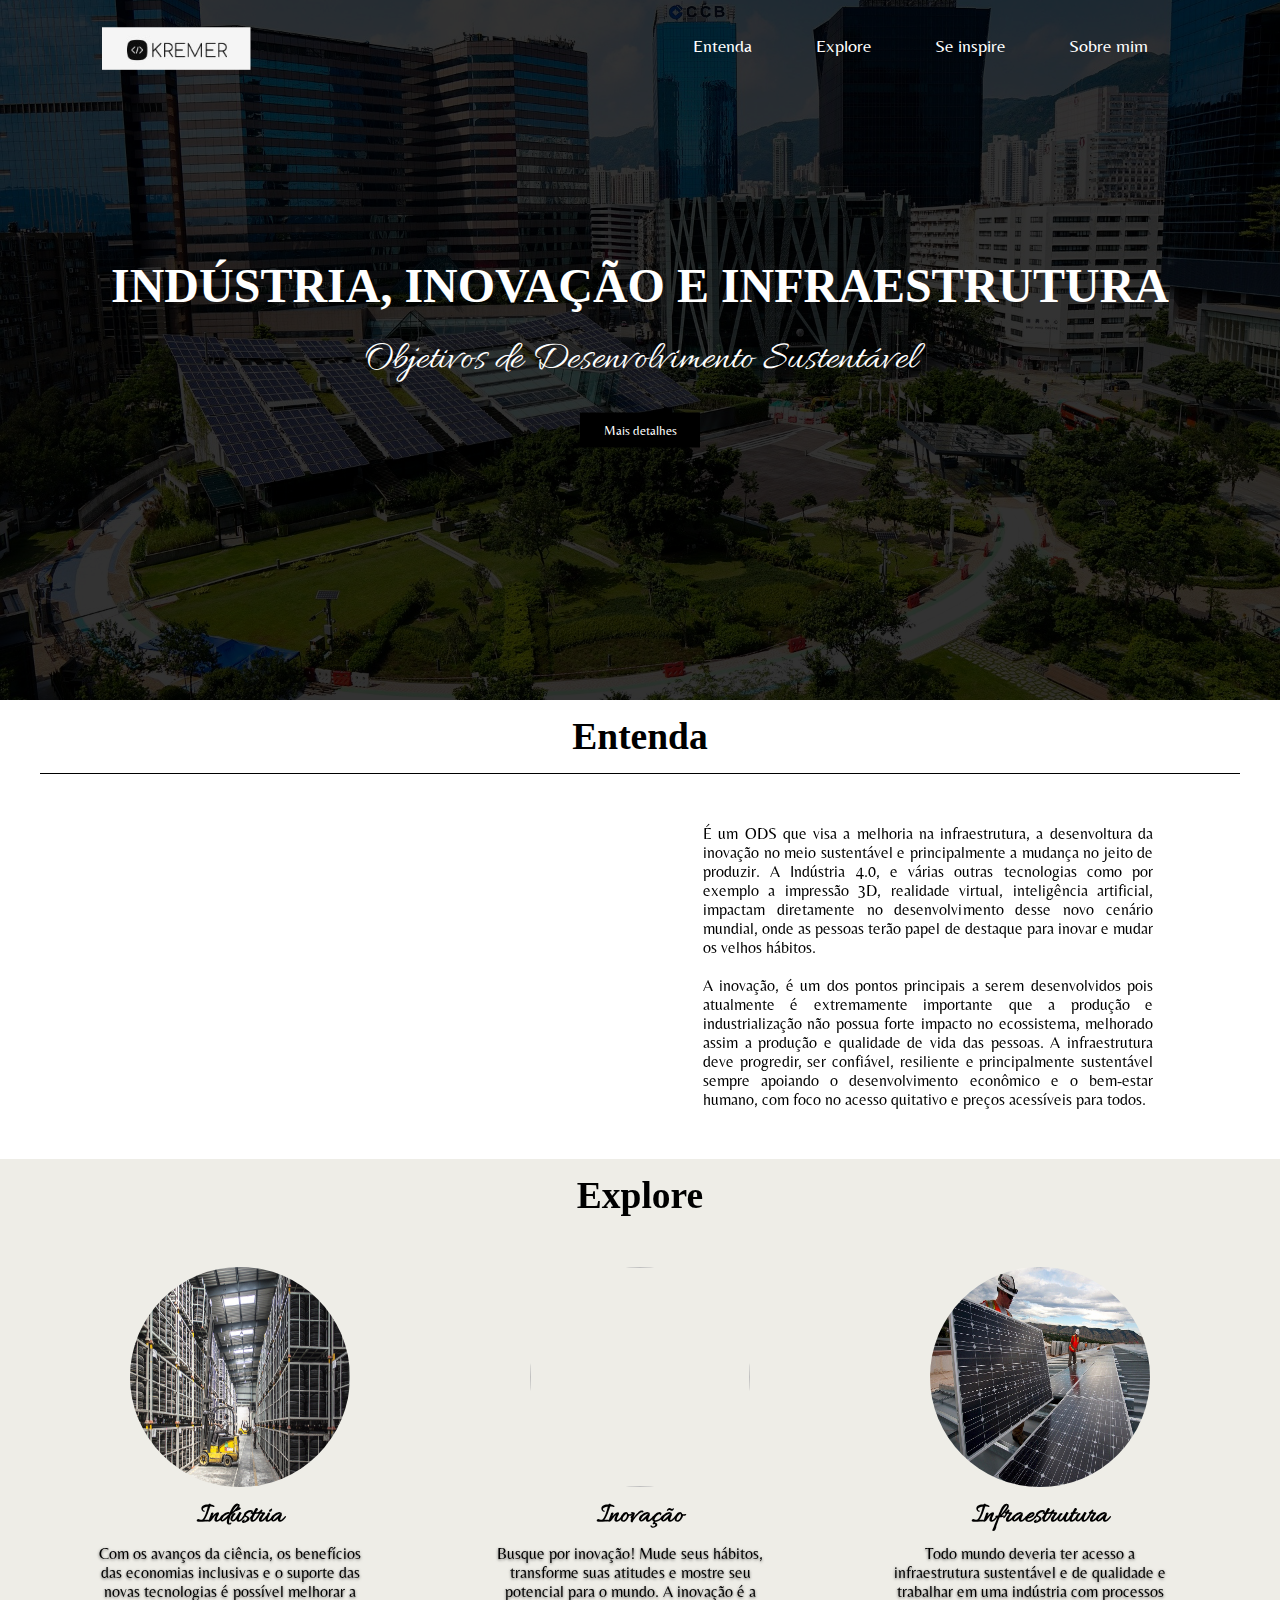
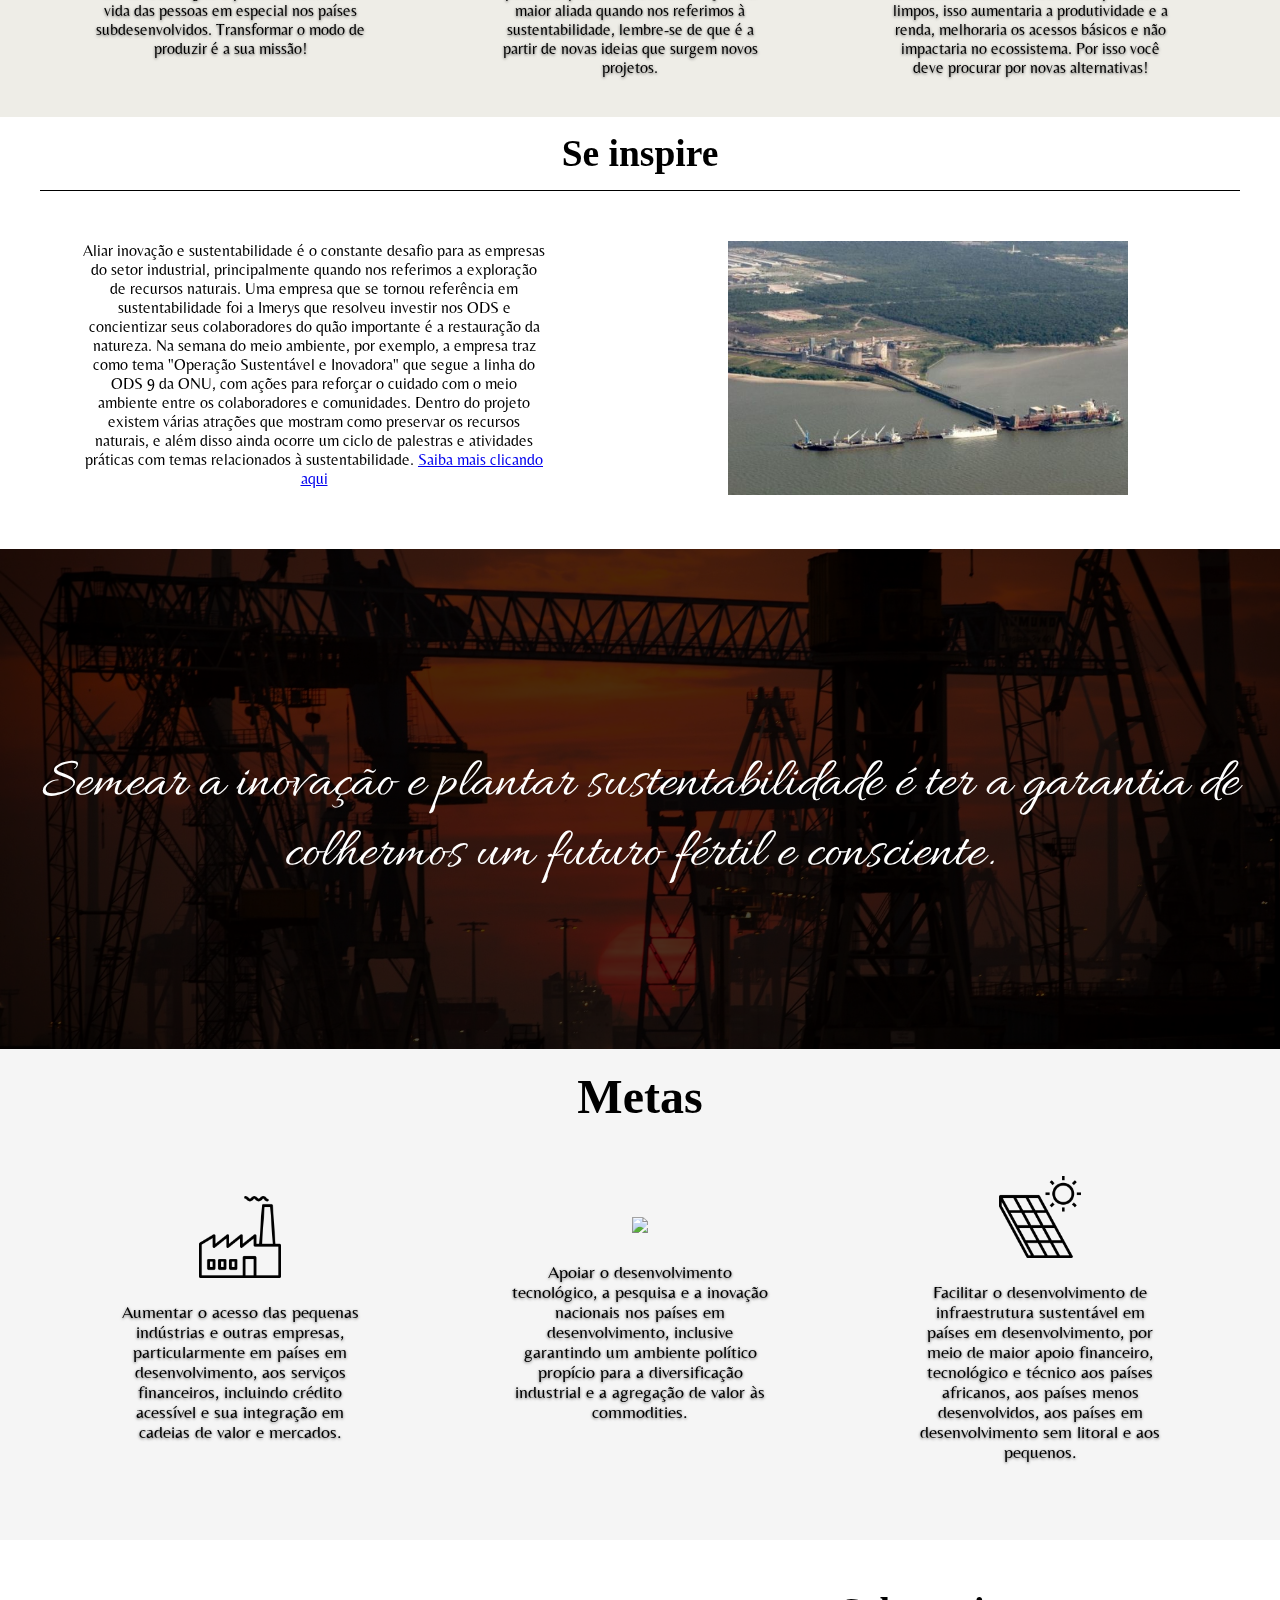
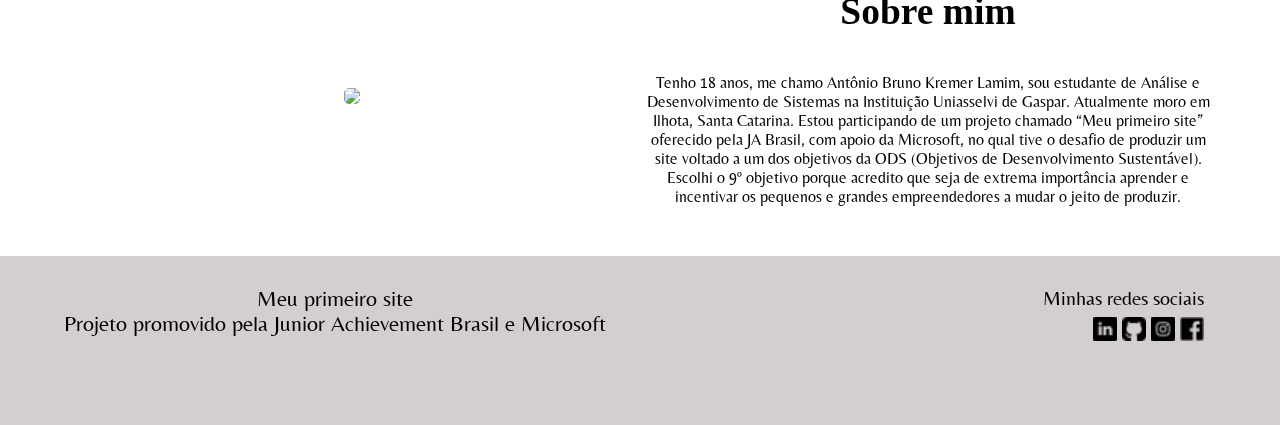
==== index.html @ 78feb23b "Site" ====
<!DOCTYPE html>
<html>
<head>

	<title></title>
	<meta charset="utf-8">
	<!-- <link rel="stylesheet" href="css/materialize.min.css"> -->
	<link href="https://fonts.googleapis.com/css2?family=Allura&display=swap" rel="stylesheet">
	<link href="https://fonts.googleapis.com/css2?family=Belleza&display=swap" rel="stylesheet">
	<link rel="shortcut icon" href="favicon.ico" />
	<meta name="viewport" content="width=device-width, initial-scale=1.0">
	
	<link rel="apple-touch-icon" sizes="57x57" href="/apple-icon-57x57.png">
	<link rel="apple-touch-icon" sizes="60x60" href="/apple-icon-60x60.png">
	<link rel="apple-touch-icon" sizes="72x72" href="/apple-icon-72x72.png">
	<link rel="apple-touch-icon" sizes="76x76" href="/apple-icon-76x76.png">
	<link rel="apple-touch-icon" sizes="114x114" href="/apple-icon-114x114.png">
	<link rel="apple-touch-icon" sizes="120x120" href="/apple-icon-120x120.png">
	<link rel="apple-touch-icon" sizes="144x144" href="/apple-icon-144x144.png"> 
	<link rel="apple-touch-icon" sizes="152x152" href="/apple-icon-152x152.png"> 
	<link rel="apple-touch-icon" sizes="180x180" href="/apple-icon-180x180.png">
	<link rel="icon" type="image/png" sizes="192x192"  href="/android-icon-192x192.png">
	<link rel="icon" type="image/png" sizes="32x32" href="/favicon-32x32.png">  
	<link rel="icon" type="image/png" sizes="96x96" href="/favicon-96x96.png"> 
	<link rel="icon" type="image/png" sizes="16x16" href="/favicon-16x16.png">
	<link rel="manifest" href="/manifest.json">
	<meta name="msapplication-TileColor" content="#ffffff">
	<meta name="msapplication-TileImage" content="/ms-icon-144x144.png">
	<meta name="theme-color" content="#ffffff">
	
	
	<link rel="stylesheet" href="style.css">
</head>

<body>

	<section class="banner">
		<div class="layer"></div>
			<header>

			<div class="menu">
			<div class="logo">
				<img src="logo5.png" />
			</div><!--logo-->

		<nav class="desktop">
			
			<ul>
				<li><a href="#entenda">Entenda</a></li>
				<li><a href="#explore">Explore</a></li>
				<li><a href="#inspire">Se inspire</a></li>
				<li><a href="#sobre">Sobre mim</a></li>
			</ul>
		</nav><!--desktop-->

		<nav class="mobile">
			<div class="icone">
				<img src="menu.png" alt="">
			</div><!--icone-->

			<ul>
				<li><a href="#entenda">Entenda</a></li>
				<li><a href="#explore">Explore</a></li>
				<li><a href="#inspire">Se inspire</a></li>
				<li><a href="#sobre">Sobre mim</a></li>
			</ul>
		</nav><!--mobile-->
			<div class="clear"></div>
		</div><!--menu-->
	</header>

			<h1>indústria, inovação e infraestrutura</h1>
			<p>Objetivos de Desenvolvimento Sustentável</p>
			<div class="btn1">
		<a href="https://nacoesunidas.org/pos2015/ods9/" target="_blank">	<input type="submit" name="acao" value="Mais detalhes"> </a>
		</div><!--btn1-->
	
	</section><!--banner-->
	<div class="clear"></div>

	 <section class="info">
		<div class="container">
			<div class="title">
				<h1>Entenda</h1>
			</div><!--title-->
			<div class="flex">

				<div class="video">
					<iframe src="https://www.youtube.com/embed/m7AgThm4V9k" frameborder="0" allow="accelerometer; autoplay; encrypted-media; gyroscope; picture-in-picture" allowfullscreen></iframe>	
				</div>

				<div class="entenda" id="entenda">
					
					<p>É um ODS que visa a melhoria na infraestrutura, a desenvoltura da inovação no meio sustentável e principalmente a mudança no jeito de produzir.
					A Indústria 4.0, e várias outras tecnologias como por exemplo a impressão 3D, realidade virtual, inteligência artificial, impactam diretamente 
					no desenvolvimento desse novo cenário mundial, onde as pessoas terão papel de destaque para inovar e mudar os velhos hábitos.</p>
					<br>
					<p>A inovação, é um dos pontos principais a serem desenvolvidos pois atualmente é extremamente importante que a produção e industrialização 
					não possua forte impacto no ecossistema, melhorado assim a produção e qualidade de vida das pessoas. A infraestrutura deve progredir,
					 ser confiável, resiliente e principalmente sustentável sempre apoiando o desenvolvimento econômico e o bem-estar humano, com foco no acesso
					 quitativo e preços acessíveis para todos.</p>
				</div><!--entenda-->
			</div><!--flex-->
		</div><!--container-->
	</section><!--info-->
	<div class="clear"></div>
	
	 <section class="explore" id="explore">
		<div class="container">
			<div class="title-box">
				<h1>Explore</h1>
			</div><!--title-box-->
			<div class="flexbox">
				 <div class="box">
					<img src="industria.jpg">
					<h2 class="center">Indústria</h2>
					<p>Com os avanços da ciência, os benefícios das economias inclusivas e o
					suporte das novas tecnologias é possível melhorar a vida das pessoas em
					especial nos países subdesenvolvidos. Transformar o modo de produzir é a
					sua missão!</p>
				</div><!--box-->
	
				 <div class="box">
					<img  src="luz.jpg">
					<h2>Inovação</h2>
					<p>Busque por inovação! Mude seus hábitos, transforme suas atitudes e mostre
					seu potencial para o mundo. A inovação é a maior aliada quando nos
					referimos à sustentabilidade, lembre-se de que é a partir de novas ideias que
					surgem novos projetos.</p>
				</div> <!--box-->
	
				 <div class="box">
					<img src="infra.jpg">
					<h2>Infraestrutura</h2>
					<p>Todo mundo deveria ter acesso a infraestrutura sustentável e de qualidade e
					trabalhar em uma indústria com processos limpos, isso aumentaria a
					produtividade e a renda, melhoraria os acessos básicos e não impactaria no
					ecossistema. Por isso você deve procurar por novas alternativas!</p>
				</div> <!--box-->
	  
			</div><!--flebox-->
		</div><!--container-->
	</section><!--explore-->

	<section>
		<div class="container">
				
				<div class="inspire" id="inspire">
					<h1>Se inspire</h1>
					<div class="flex-inspire">
						<div>
							
					<p>Aliar inovação e sustentabilidade é o constante desafio para as empresas do setor industrial, principalmente quando nos referimos a exploração de recursos naturais. Uma empresa que se tornou referência em sustentabilidade foi a Imerys que resolveu investir nos ODS e concientizar seus colaboradores do quão importante é a restauração da natureza. Na semana do meio ambiente, por exemplo, a empresa traz como tema "Operação Sustentável e Inovadora" que segue a linha do ODS 9 da ONU, com ações para reforçar o cuidado com o meio ambiente entre os colaboradores e comunidades. Dentro do projeto existem várias atrações que mostram como preservar os recursos naturais, e além disso ainda ocorre um ciclo de palestras e atividades práticas com temas relacionados à sustentabilidade. <a href="https://redesfiepa.org.br/novo/empresas-realizam-semana-do-meio-ambiente-com-foco-nos-ods-da-onu/" target="_blank">Saiba mais clicando aqui</a>
				</p>
			</div>
				<div class="img-inspire">
					<img src="imerys2.png" alt="">
				</div>
				</div><!--flex-inspire-->
			</div>
		</div><!--container-->
	</section>


	<section class="banner-frase">
		<div class="layer-frase"></div>

			<p>Semear a inovação e plantar sustentabilidade é ter a garantia de colhermos um futuro fértil e consciente.</p>
			
	</section><!--banner-->

	<section class="metas " id="metas">
        <div class="center">
            <h2 style="font-size: 48px;">Metas</h2>
          </div>
        <div class="container">
          
          <div class="flex-metas">
         
            <div class="metas-single">
              <img src="factory.png">
              <p>Aumentar o acesso das pequenas indústrias e outras empresas,
              particularmente em países em desenvolvimento, aos serviços financeiros,
              incluindo crédito acessível e sua integração em cadeias de valor e mercados.</p>
            </div><!--metas-single-->
          

          
            <div class="metas-single">
				<div>
			  <img src="ideia.png">
			</div>
              <p>Apoiar o desenvolvimento tecnológico, a pesquisa e a inovação nacionais nos
              países em desenvolvimento, inclusive garantindo um ambiente político propício
              para a diversificação industrial e a agregação de valor às commodities.</p>
            </div><!--metas-single-->
          
            <div class="metas-single">
              <img src="power.png">
              <p>Facilitar o desenvolvimento de infraestrutura sustentável em países em
              desenvolvimento, por meio de maior apoio financeiro, tecnológico e técnico aos
              países africanos, aos países menos desenvolvidos, aos países em
              desenvolvimento sem litoral e aos pequenos.</p>
            </div><!--metas-single-->
          

        </div><!--flex-metas-->
        </div><!--container-->
      </section><!--metas-->

	 <section class="sobre" id="sobre">
		<div class="container">
<div class="flex-sobre">
			 <div class="foto">
				<img src="eu.jpeg">
			</div><!-- foto	 --> 
			 <div class="center-sobre">
				<h2>Sobre mim</h2>
			  
			<span>Tenho 18 anos, me chamo Antônio Bruno Kremer Lamim, sou estudante de
			Análise e Desenvolvimento de Sistemas na Instituição Uniasselvi de Gaspar.
			Atualmente moro em Ilhota, Santa Catarina. Estou participando de um projeto
			chamado “Meu primeiro site” oferecido pela JA Brasil, com apoio da Microsoft,
			no qual tive o desafio de produzir um site voltado a um dos objetivos da ODS
			(Objetivos de Desenvolvimento Sustentável). Escolhi o 9º objetivo porque
			acredito que seja de extrema importância aprender e incentivar os pequenos e
			grandes empreendedores a mudar o jeito de produzir.</span> 
		 </div>
		  
		</div><!--flex-sobre-->
		</div><!--container-->
	 </section>
	

	 <footer class="footer">
		 <div class="container">
			<div class="flex-footer">
		 	<p>Meu primeiro site <br>
			Projeto promovido pela Junior Achievement Brasil e Microsoft</p>
		</div>

		<div class="redes-sociais">
			<p>Minhas redes sociais</p>
			<a href="https://www.linkedin.com/in/antônio-bruno-kremer-lamim-9043831a2" target="_blank"><img src="linkedin.png" alt="linkedin" ></a>
			<a href="https://github.com/BrunoKremer"><img src="github.png" alt="github" target="_blank" ></a>
			<a href="https://www.instagram.com/_brunokremer/"><img src="insta.png" alt="Instagram" target="_blank" ></a>
			<a href="https://www.facebook.com/bruno.kremer.127/"><img src="facebook.png" alt="Facebook" target="_blank"></a>
		</div>
	</div><!--flex-->
	 </footer>


	 <script src="jquery.js"></script>
	 <script src="functions.js"></script>
</body>

</html>
---- style.css ----
*{
	margin: 0;
	padding: 0;
	box-sizing: border-box;
	font-family: 'Belleza';
}

:roor{
	font-size: 100%;
}

html,body{
	height: 100%;
}

.clear{clear: both;}

.container{
	max-width: 1200px;
	margin: 0 auto;
	text-align: center;
}

header .menu{
	margin: 0 auto;
	width: 100%;
	position: relative;
	z-index: 2;
	padding: 10px 8%;
}

.logo img{
	width: 100%;
	max-width: 150px;
	position: relative;
	z-index: 2;
	top:-50px;
	float: left;
}

nav.desktop{
	position: relative;
	z-index: 2;
	float: right;
}

nav.desktop ul{
	list-style-type: none;
}

nav.desktop li{
	height: 100%;
	display: inline-block;
	margin: 10px 30px;
	font-size: 18px;
	font-weight: lighter;
}

nav.desktop a{
	color: white;
	text-decoration: none;
}



.banner{
	position: relative;
	background-image: url('banner.jpg');
	background-size: cover;
	background-repeat: no-repeat;
	background-position: center;
	width: 100%;
	padding: 15px 0;
	min-height: 700px;
}

.layer{
	position: absolute;
	left: 0;
	top: 0;
	width: 100%;
	height: 100%;
	background-color: rgba(0,0,0,0.8);
	z-index: 1;
}

.banner{
	z-index: 2;
	position: relative;
	padding-bottom: 10px;
}

.banner h1{
	width: 100%;
	z-index: 2;
	position: absolute;
	top: 40%;
	left: 50%;
	color: white;
	text-transform: uppercase;
	font-size:3rem;
	text-align: center;
	transform: translate(-50%, -40%);
	font-family: 'Times New Roman', Times, serif;
}

.banner p{
	width: 100%;
	font-family: 'Allura', cursive;
	z-index: 2;
	position: absolute;
	top: 50%;
	left: 50%;
	color: white;
	font-size:2.5rem;
	text-align: center;
	transform: translate(-50%, -50%);
	font-weight: lighter;
	margin-top: 10px;
}

 .btn1 input[type=submit]{
	width: 120px;
	height: 35px;
	border: 0;
	background-color: black;
	cursor: pointer;
	color: white;
	z-index: 2;
	position: absolute;
	top: 50%;
	left: 50%;
	text-align: center;
	transform: translate(-50%, 150%);
	margin-top: 10px;

}

.desktop a:hover{
	color: 	#ccc;
	text-decoration: none;
}

nav.mobile{
	display: none;
	float: right;
}



nav.mobile img{
	position: relative;
	top: 5px;
	width: 32px;
	color: rgb(197, 102, 102);
	cursor: pointer;
}

nav.mobile ul{
	z-index: 999;
	display: none;
	position: absolute;
	left: 0;
	top: 60px;
	width: 100%;
	list-style-type: none;

	margin-bottom: 50px;
}

nav.mobile li{
	text-align: center;
	font-weight: lighter;
	border: 1px solid #444;
	padding: 8px 0;
}


nav.mobile a{
	display: block;
	text-decoration: none;
	color: white;
}

.btn1 input[type=submit]:hover{
	background-color: rgb(13,38,29);
}

 section .info{
	width: 100%;
	background-color:rgb(245,245,245);
	color: black;
	text-align: center;
	margin: 0 auto;
	max-width: 900px;
}

.flex{
	display: flex;
	flex-wrap: wrap;
	text-align: center;
	padding: 50px 2%;	
	margin: 0 auto;
}

.flex > div{
	flex: 1 1 200px;
}


.entenda p{
	max-width: 450px;
	text-align: justify;
	justify-content: right;
	font-size: 16px;
	margin: 0 auto;
}

.video iframe{
	text-align: center;
	width: 70%;
	min-width:300px; 
	height:272px;
	margin: 0 auto;
	
}

.info .title h1{
	text-align: center;
	font-size: 37.5px;
	padding: 15px 0;
	border-bottom: 1px solid black;
	font-family: 'Times New Roman', Times, serif;
} 

.explore{
	width: 100%;
	background-color:#EEEDE7;
	color: black;
	padding: 15px 2%;

}

.title-box h1{
	text-align: center;
	font-size: 37.5px;
	padding: 0 2%;
	font-family: 'Times New Roman', Times, serif;

}

.flexbox{
	display: flex;
}

.box{
	width: 50%;
	transition: all 0.3s;
	margin-top: 50px;
	display: block;
	margin-bottom: 25px;
}

.box img{
	background-size: 100% 100%;
	width: 220px;
	height: 220px;
	border-radius: 50%;
	
}

.box p{
	max-width: 300px;
	text-align: center;
	margin-left: 40px;
	margin-top: 10px;
	text-shadow: 0 1px 3px rgba(0,0,0,0.6);
	font-size: 16px;
	padding: 0 3%;
}

.box h2{
	font-family: allura;
	font-size: 28px;
	margin-top: 8px;
}

.box:hover {
	-moz-transform: scale(1.1);
	-webkit-transform: scale(1.1);
	transform: scale(1.1);
}

.inspire{
	width: 100%;
	color: black;
	text-align: center;
	margin: 0 auto;
	
}

.flex-inspire{
	display: flex;
	flex-wrap: wrap;
	text-align: center;
	padding: 50px 2%;	
	margin: 0 auto;
}

.flex-inspire > div{
	flex: 1 1 200px;
}

.inspire p{
	width: 100%;
	max-width: 500px;
	text-align: center;
	font-size: 16px;
	padding: 0 3%;
}

.inspire h1{
	text-align: center;
	font-size: 37.5px;
	padding: 15px 0;
	border-bottom: 1px solid black;
	font-family: 'Times New Roman', Times, serif;

}

.img-inspire img{
	width: 100%;
	max-width: 400px;
}

.banner-frase{
	position: relative;
	background-image: url('frase2.jpg');
	background-size: cover;
	background-repeat: no-repeat;
	background-position: center;
	width: 100%;
	padding: 15px 0;
	min-height: 500px;
	z-index: 2;
	position: relative;
	padding-bottom: 10px;
}

.layer-frase{
	position: absolute;
	left: 0;
	top: 0;
	width: 100%;
	height: 100%;
	background-color: rgba(0,0,0,0.7);
	z-index: 1;
}


.banner-frase p{
	width: 100%;
	font-family: 'Allura', cursive;
	z-index: 2;
	position: absolute;
	top: 50%;
	left: 50%;
	color: white;
	font-size:3.5rem;
	text-align: center;
	transform: translate(-50%, -50%);
	font-weight: lighter;
	margin-top: 20px;
}

#metas{
	padding: 20px 0;
	background-color: rgb(245,245,245);
}

#metas .flex-metas {
    display: flex;
    flex-wrap: wrap;
    align-items: center;
    justify-content: center;
	line-height: 20px;
}
#metas h2{
	text-align: center;
	font-family: 'Times New Roman', Times, serif;

}

.metas-single{
display: flex;
flex-direction: column;
justify-content: center;
align-items: center;
max-width: 300px;    

margin: 0 auto;
padding: 4% 1%;
}

#metas p {
	padding: 10px;
	font-size: 18px;
	text-shadow: 0 1px 3px rgba(0,0,0,0.6);
}

#metas img {
    width: 90px;
    margin-bottom: 10px;
    padding: 4px;
}
#metas img:hover {
    background-color: rgb(212, 207, 207);
    border-radius: 25%;
    transition: 500ms;
}

section .sobre{
	width: 100%;
	padding: 20px 2%;
}

.flex-sobre{
	display: flex;
	flex-wrap: wrap;
	text-align: center;
	padding: 50px 2%;	
	margin: 0 auto;
	align-items: center;
    justify-content: space-between;
}

.flex-sobre > div{
	flex: 1 1 200px;
}

.sobre .foto img{
	width: 100%;
	max-width:300px;
	max-height: 300px;
	background-size: contain;
	border-radius: 5px;
}

.center-sobre span{
	font-size: 16px;
}

.center-sobre h2{
	margin-bottom: 15px;
	font-size: 37.5px;
	margin-bottom: 40px;
	font-family: 'Times New Roman', Times, serif;

}

.footer{
	width: 100%;
	background-color:rgb(212, 207, 207);
	color: black;
}

.flex-footer{
	display: flex;
	flex-wrap: wrap;
	text-align: center;
	padding: 30px 2%;	
	margin: 0 auto;
	align-items: center;
    justify-content: space-between;
}

.flex-footer > div{
	flex: 1 1 400px;

}

.flex-footer p{
	font-size: 22px;
}

.redes-sociais p{
	font-size: 20px;
}

.redes-sociais{
	text-align: right;
	position: relative;
	top: -80px;
	color: black;
	font-size: 20px;
	font-weight: lighter;
	padding: 0 3%;
}

.redes-sociais img{
	margin-top: 8px;
	width: 24px;
}

@media screen and (max-width: 1100px){
	:root{
		font-size: 80%;
	}
	header{
			font-size: 2rem;
}
.banner p{
	font-size: 2.5rem;
}

.banner-frase p{
	font-size: 5rem;
}
}

@media screen and (max-width:900px){
	
	.flex{
		display: block;
	}
	.entenda p{
		width: 100%;
		text-align: center;
		margin: 0 auto;
		margin-top: 20px;	
	}
	
	.video iframe{
		text-align: center;
		width: 80%;
		max-width: 300px; 
		height:200px;
		margin: 0 auto;
		display: block;
		padding: 0 3%;
		font-size: 14px;
	}

	.flex-footer{
		display: block;
		
		text-align: center;
		padding: 30px 2%;	
		margin: 0 auto;
		align-items: center;
		justify-content: space-between;
	}
	
	
	.flex-footer p{
		font-size: 22px;
	}
	
	.redes-sociais p{
		font-size: 20px;
	}
	
	.redes-sociais{
		width: 100%;
		text-align: center;
		position: relative;
		top: -10px;
		color: black;
		font-size: 20px;
		font-weight: lighter;
		padding: 0 3%;
	}
} 

@media screen and (max-width: 850px){
	nav.mobile{
		display: block;
		margin-bottom: 80px;
	}

	nav.desktop{display: none;}

	.flexbox{
		display: block;
	}

	.box{
		width: 100%;
		text-align: center;
	}

	.banner h1, p{
		margin-top: 30px;
		font-size: 2rem;
	}

	

	.box p{
		max-width: 300px;
		text-align: center;
		margin: 0 auto;
		margin-top: 10px;
		text-shadow: 0 1px 3px rgba(0,0,0,0.6);
	}

	.flex-inspire{
		display: block;
	}

	.flex-inspire p{
		text-align: center;
		margin: 0 auto;
		margin-bottom: 20px;
	}

}

@media screen and (max-width: 600px){
	:root{
		font-size: 70%;
	}

	.banner p{
		margin-top: 20px;
	}
}
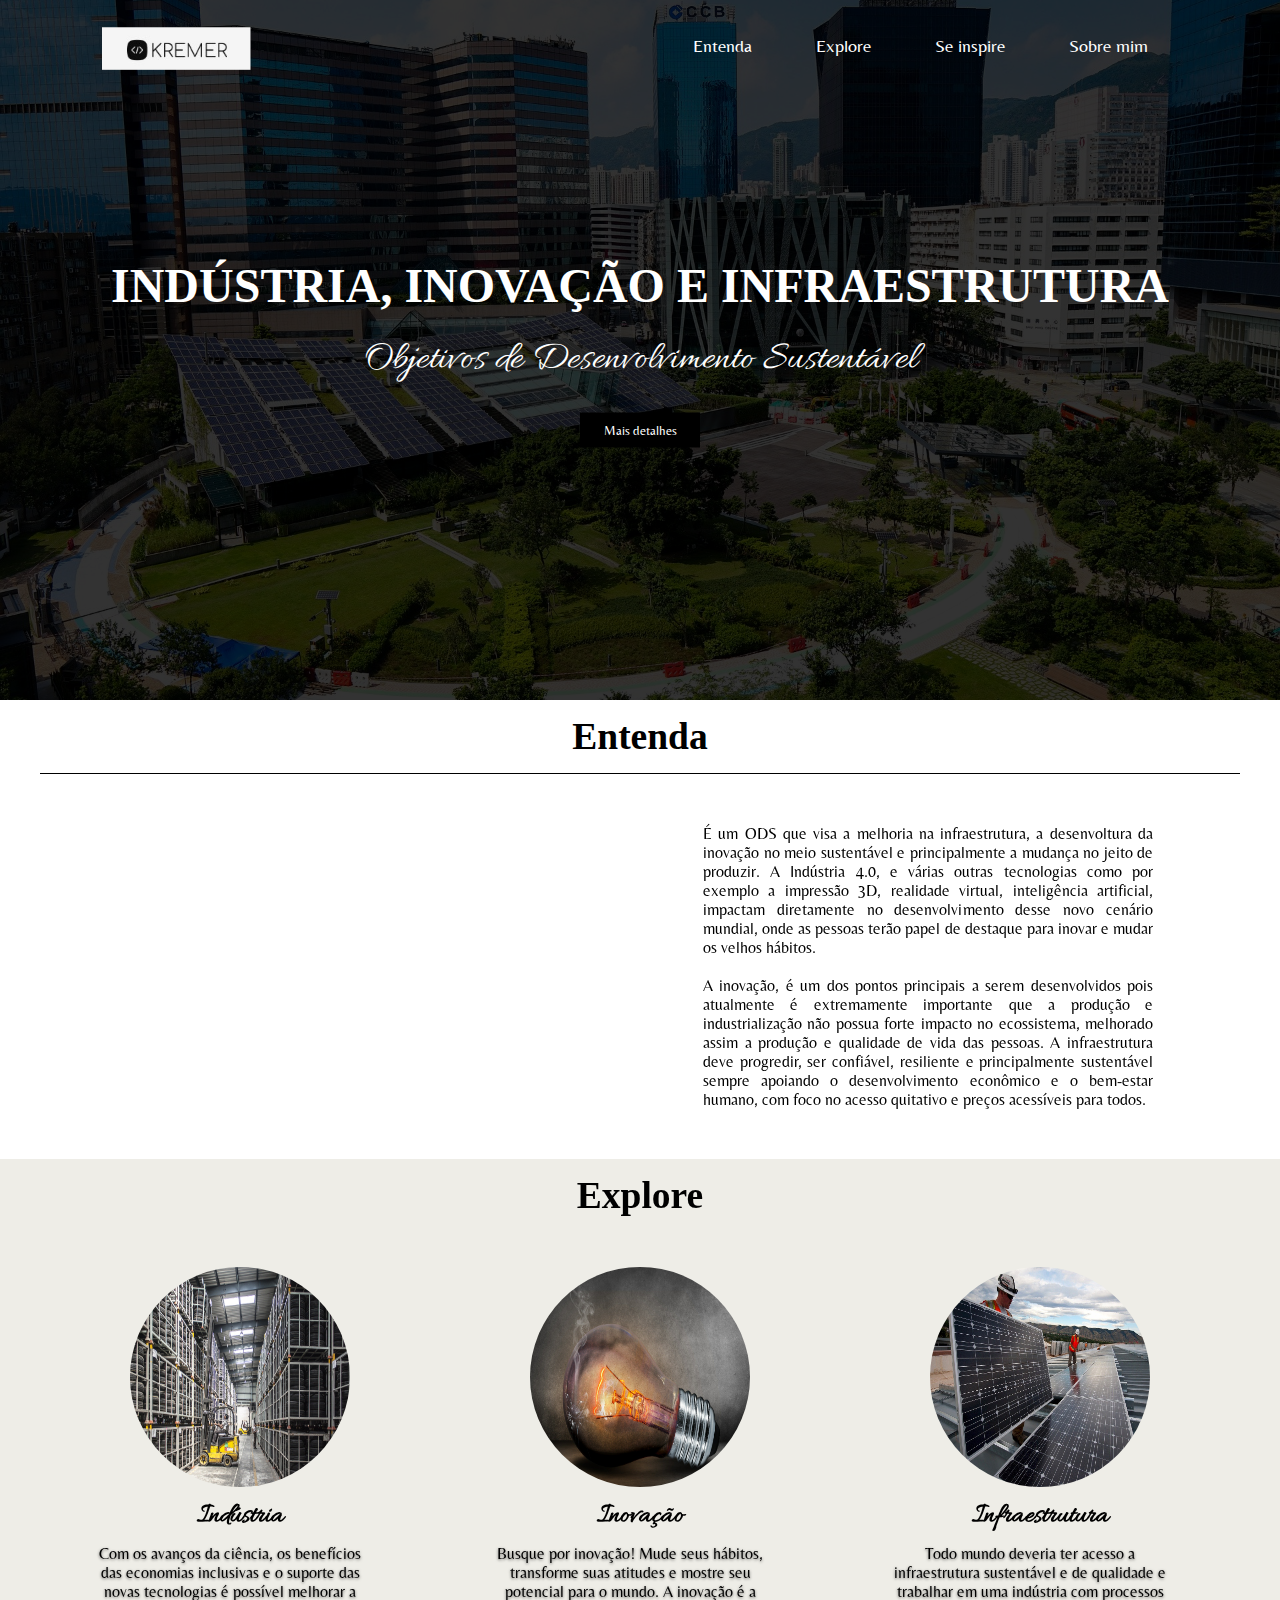
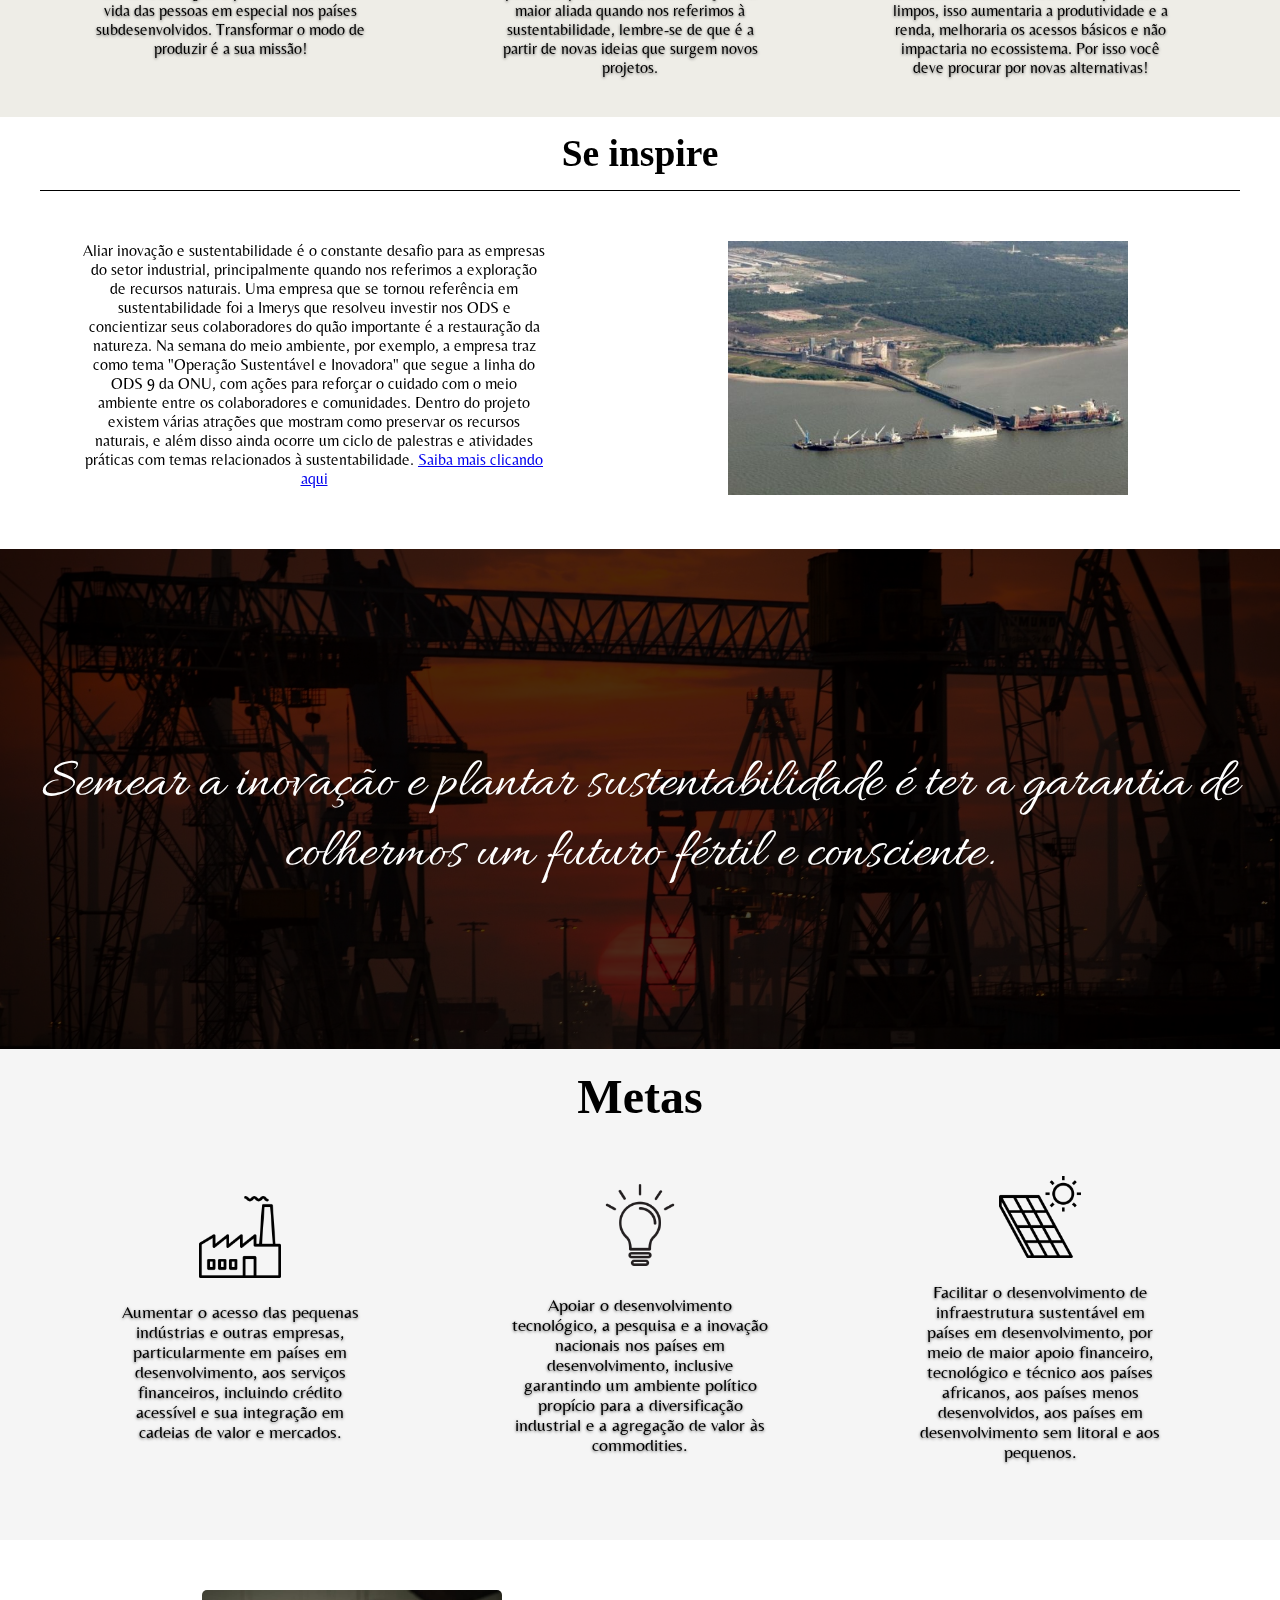
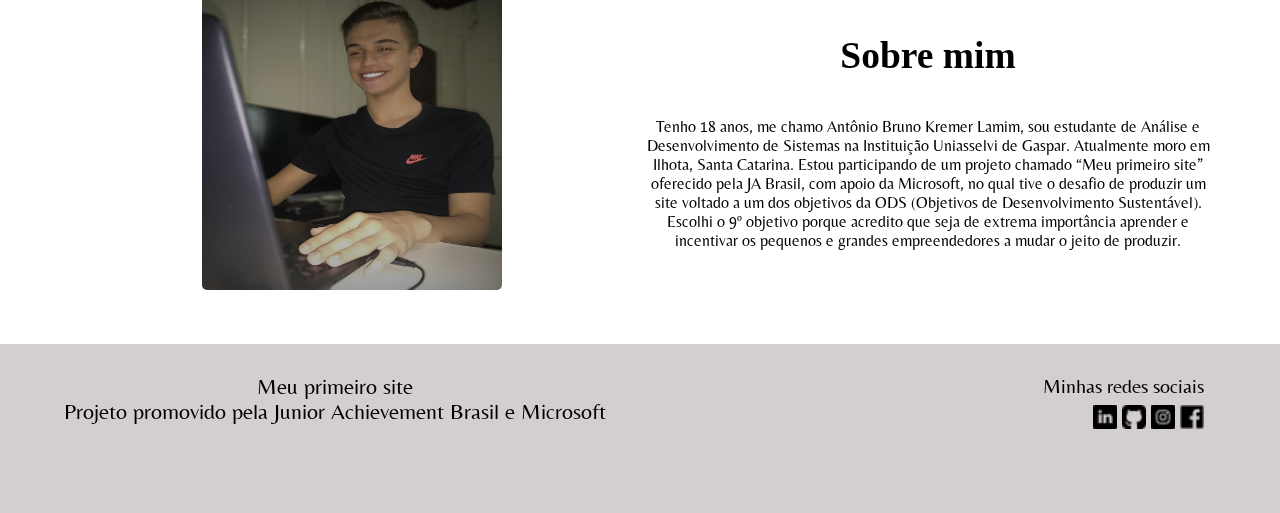
==== commit 37404b50: "Add files via upload" ====
--- a/index.html
+++ b/index.html
@@ -1,257 +1,257 @@
-<!DOCTYPE html>
-<html>
-<head>
-
-	<title></title>
-	<meta charset="utf-8">
-	<!-- <link rel="stylesheet" href="css/materialize.min.css"> -->
-	<link href="https://fonts.googleapis.com/css2?family=Allura&display=swap" rel="stylesheet">
-	<link href="https://fonts.googleapis.com/css2?family=Belleza&display=swap" rel="stylesheet">
-	<link rel="shortcut icon" href="favicon.ico" />
-	<meta name="viewport" content="width=device-width, initial-scale=1.0">
-	
-	<link rel="apple-touch-icon" sizes="57x57" href="/apple-icon-57x57.png">
-	<link rel="apple-touch-icon" sizes="60x60" href="/apple-icon-60x60.png">
-	<link rel="apple-touch-icon" sizes="72x72" href="/apple-icon-72x72.png">
-	<link rel="apple-touch-icon" sizes="76x76" href="/apple-icon-76x76.png">
-	<link rel="apple-touch-icon" sizes="114x114" href="/apple-icon-114x114.png">
-	<link rel="apple-touch-icon" sizes="120x120" href="/apple-icon-120x120.png">
-	<link rel="apple-touch-icon" sizes="144x144" href="/apple-icon-144x144.png"> 
-	<link rel="apple-touch-icon" sizes="152x152" href="/apple-icon-152x152.png"> 
-	<link rel="apple-touch-icon" sizes="180x180" href="/apple-icon-180x180.png">
-	<link rel="icon" type="image/png" sizes="192x192"  href="/android-icon-192x192.png">
-	<link rel="icon" type="image/png" sizes="32x32" href="/favicon-32x32.png">  
-	<link rel="icon" type="image/png" sizes="96x96" href="/favicon-96x96.png"> 
-	<link rel="icon" type="image/png" sizes="16x16" href="/favicon-16x16.png">
-	<link rel="manifest" href="/manifest.json">
-	<meta name="msapplication-TileColor" content="#ffffff">
-	<meta name="msapplication-TileImage" content="/ms-icon-144x144.png">
-	<meta name="theme-color" content="#ffffff">
-	
-	
-	<link rel="stylesheet" href="style.css">
-</head>
-
-<body>
-
-	<section class="banner">
-		<div class="layer"></div>
-			<header>
-
-			<div class="menu">
-			<div class="logo">
-				<img src="logo5.png" />
-			</div><!--logo-->
-
-		<nav class="desktop">
-			
-			<ul>
-				<li><a href="#entenda">Entenda</a></li>
-				<li><a href="#explore">Explore</a></li>
-				<li><a href="#inspire">Se inspire</a></li>
-				<li><a href="#sobre">Sobre mim</a></li>
-			</ul>
-		</nav><!--desktop-->
-
-		<nav class="mobile">
-			<div class="icone">
-				<img src="menu.png" alt="">
-			</div><!--icone-->
-
-			<ul>
-				<li><a href="#entenda">Entenda</a></li>
-				<li><a href="#explore">Explore</a></li>
-				<li><a href="#inspire">Se inspire</a></li>
-				<li><a href="#sobre">Sobre mim</a></li>
-			</ul>
-		</nav><!--mobile-->
-			<div class="clear"></div>
-		</div><!--menu-->
-	</header>
-
-			<h1>indústria, inovação e infraestrutura</h1>
-			<p>Objetivos de Desenvolvimento Sustentável</p>
-			<div class="btn1">
-		<a href="https://nacoesunidas.org/pos2015/ods9/" target="_blank">	<input type="submit" name="acao" value="Mais detalhes"> </a>
-		</div><!--btn1-->
-	
-	</section><!--banner-->
-	<div class="clear"></div>
-
-	 <section class="info">
-		<div class="container">
-			<div class="title">
-				<h1>Entenda</h1>
-			</div><!--title-->
-			<div class="flex">
-
-				<div class="video">
-					<iframe src="https://www.youtube.com/embed/m7AgThm4V9k" frameborder="0" allow="accelerometer; autoplay; encrypted-media; gyroscope; picture-in-picture" allowfullscreen></iframe>	
-				</div>
-
-				<div class="entenda" id="entenda">
-					
-					<p>É um ODS que visa a melhoria na infraestrutura, a desenvoltura da inovação no meio sustentável e principalmente a mudança no jeito de produzir.
-					A Indústria 4.0, e várias outras tecnologias como por exemplo a impressão 3D, realidade virtual, inteligência artificial, impactam diretamente 
-					no desenvolvimento desse novo cenário mundial, onde as pessoas terão papel de destaque para inovar e mudar os velhos hábitos.</p>
-					<br>
-					<p>A inovação, é um dos pontos principais a serem desenvolvidos pois atualmente é extremamente importante que a produção e industrialização 
-					não possua forte impacto no ecossistema, melhorado assim a produção e qualidade de vida das pessoas. A infraestrutura deve progredir,
-					 ser confiável, resiliente e principalmente sustentável sempre apoiando o desenvolvimento econômico e o bem-estar humano, com foco no acesso
-					 quitativo e preços acessíveis para todos.</p>
-				</div><!--entenda-->
-			</div><!--flex-->
-		</div><!--container-->
-	</section><!--info-->
-	<div class="clear"></div>
-	
-	 <section class="explore" id="explore">
-		<div class="container">
-			<div class="title-box">
-				<h1>Explore</h1>
-			</div><!--title-box-->
-			<div class="flexbox">
-				 <div class="box">
-					<img src="industria.jpg">
-					<h2 class="center">Indústria</h2>
-					<p>Com os avanços da ciência, os benefícios das economias inclusivas e o
-					suporte das novas tecnologias é possível melhorar a vida das pessoas em
-					especial nos países subdesenvolvidos. Transformar o modo de produzir é a
-					sua missão!</p>
-				</div><!--box-->
-	
-				 <div class="box">
-					<img  src="luz.jpg">
-					<h2>Inovação</h2>
-					<p>Busque por inovação! Mude seus hábitos, transforme suas atitudes e mostre
-					seu potencial para o mundo. A inovação é a maior aliada quando nos
-					referimos à sustentabilidade, lembre-se de que é a partir de novas ideias que
-					surgem novos projetos.</p>
-				</div> <!--box-->
-	
-				 <div class="box">
-					<img src="infra.jpg">
-					<h2>Infraestrutura</h2>
-					<p>Todo mundo deveria ter acesso a infraestrutura sustentável e de qualidade e
-					trabalhar em uma indústria com processos limpos, isso aumentaria a
-					produtividade e a renda, melhoraria os acessos básicos e não impactaria no
-					ecossistema. Por isso você deve procurar por novas alternativas!</p>
-				</div> <!--box-->
-	  
-			</div><!--flebox-->
-		</div><!--container-->
-	</section><!--explore-->
-
-	<section>
-		<div class="container">
-				
-				<div class="inspire" id="inspire">
-					<h1>Se inspire</h1>
-					<div class="flex-inspire">
-						<div>
-							
-					<p>Aliar inovação e sustentabilidade é o constante desafio para as empresas do setor industrial, principalmente quando nos referimos a exploração de recursos naturais. Uma empresa que se tornou referência em sustentabilidade foi a Imerys que resolveu investir nos ODS e concientizar seus colaboradores do quão importante é a restauração da natureza. Na semana do meio ambiente, por exemplo, a empresa traz como tema "Operação Sustentável e Inovadora" que segue a linha do ODS 9 da ONU, com ações para reforçar o cuidado com o meio ambiente entre os colaboradores e comunidades. Dentro do projeto existem várias atrações que mostram como preservar os recursos naturais, e além disso ainda ocorre um ciclo de palestras e atividades práticas com temas relacionados à sustentabilidade. <a href="https://redesfiepa.org.br/novo/empresas-realizam-semana-do-meio-ambiente-com-foco-nos-ods-da-onu/" target="_blank">Saiba mais clicando aqui</a>
-				</p>
-			</div>
-				<div class="img-inspire">
-					<img src="imerys2.png" alt="">
-				</div>
-				</div><!--flex-inspire-->
-			</div>
-		</div><!--container-->
-	</section>
-
-
-	<section class="banner-frase">
-		<div class="layer-frase"></div>
-
-			<p>Semear a inovação e plantar sustentabilidade é ter a garantia de colhermos um futuro fértil e consciente.</p>
-			
-	</section><!--banner-->
-
-	<section class="metas " id="metas">
-        <div class="center">
-            <h2 style="font-size: 48px;">Metas</h2>
-          </div>
-        <div class="container">
-          
-          <div class="flex-metas">
-         
-            <div class="metas-single">
-              <img src="factory.png">
-              <p>Aumentar o acesso das pequenas indústrias e outras empresas,
-              particularmente em países em desenvolvimento, aos serviços financeiros,
-              incluindo crédito acessível e sua integração em cadeias de valor e mercados.</p>
-            </div><!--metas-single-->
-          
-
-          
-            <div class="metas-single">
-				<div>
-			  <img src="ideia.png">
-			</div>
-              <p>Apoiar o desenvolvimento tecnológico, a pesquisa e a inovação nacionais nos
-              países em desenvolvimento, inclusive garantindo um ambiente político propício
-              para a diversificação industrial e a agregação de valor às commodities.</p>
-            </div><!--metas-single-->
-          
-            <div class="metas-single">
-              <img src="power.png">
-              <p>Facilitar o desenvolvimento de infraestrutura sustentável em países em
-              desenvolvimento, por meio de maior apoio financeiro, tecnológico e técnico aos
-              países africanos, aos países menos desenvolvidos, aos países em
-              desenvolvimento sem litoral e aos pequenos.</p>
-            </div><!--metas-single-->
-          
-
-        </div><!--flex-metas-->
-        </div><!--container-->
-      </section><!--metas-->
-
-	 <section class="sobre" id="sobre">
-		<div class="container">
-<div class="flex-sobre">
-			 <div class="foto">
-				<img src="eu.jpeg">
-			</div><!-- foto	 --> 
-			 <div class="center-sobre">
-				<h2>Sobre mim</h2>
-			  
-			<span>Tenho 18 anos, me chamo Antônio Bruno Kremer Lamim, sou estudante de
-			Análise e Desenvolvimento de Sistemas na Instituição Uniasselvi de Gaspar.
-			Atualmente moro em Ilhota, Santa Catarina. Estou participando de um projeto
-			chamado “Meu primeiro site” oferecido pela JA Brasil, com apoio da Microsoft,
-			no qual tive o desafio de produzir um site voltado a um dos objetivos da ODS
-			(Objetivos de Desenvolvimento Sustentável). Escolhi o 9º objetivo porque
-			acredito que seja de extrema importância aprender e incentivar os pequenos e
-			grandes empreendedores a mudar o jeito de produzir.</span> 
-		 </div>
-		  
-		</div><!--flex-sobre-->
-		</div><!--container-->
-	 </section>
-	
-
-	 <footer class="footer">
-		 <div class="container">
-			<div class="flex-footer">
-		 	<p>Meu primeiro site <br>
-			Projeto promovido pela Junior Achievement Brasil e Microsoft</p>
-		</div>
-
-		<div class="redes-sociais">
-			<p>Minhas redes sociais</p>
-			<a href="https://www.linkedin.com/in/antônio-bruno-kremer-lamim-9043831a2" target="_blank"><img src="linkedin.png" alt="linkedin" ></a>
-			<a href="https://github.com/BrunoKremer"><img src="github.png" alt="github" target="_blank" ></a>
-			<a href="https://www.instagram.com/_brunokremer/"><img src="insta.png" alt="Instagram" target="_blank" ></a>
-			<a href="https://www.facebook.com/bruno.kremer.127/"><img src="facebook.png" alt="Facebook" target="_blank"></a>
-		</div>
-	</div><!--flex-->
-	 </footer>
-
-
-	 <script src="jquery.js"></script>
-	 <script src="functions.js"></script>
-</body>
-
-</html>
+<!DOCTYPE html>
+<html>
+<head>
+
+	<title></title>
+	<meta charset="utf-8">
+	<!-- <link rel="stylesheet" href="css/materialize.min.css"> -->
+	<link href="https://fonts.googleapis.com/css2?family=Allura&display=swap" rel="stylesheet">
+	<link href="https://fonts.googleapis.com/css2?family=Belleza&display=swap" rel="stylesheet">
+	<link rel="shortcut icon" href="favicon.ico" />
+	<meta name="viewport" content="width=device-width, initial-scale=1.0">
+	
+	<link rel="apple-touch-icon" sizes="57x57" href="/apple-icon-57x57.png">
+	<link rel="apple-touch-icon" sizes="60x60" href="/apple-icon-60x60.png">
+	<link rel="apple-touch-icon" sizes="72x72" href="/apple-icon-72x72.png">
+	<link rel="apple-touch-icon" sizes="76x76" href="/apple-icon-76x76.png">
+	<link rel="apple-touch-icon" sizes="114x114" href="/apple-icon-114x114.png">
+	<link rel="apple-touch-icon" sizes="120x120" href="/apple-icon-120x120.png">
+	<link rel="apple-touch-icon" sizes="144x144" href="/apple-icon-144x144.png"> 
+	<link rel="apple-touch-icon" sizes="152x152" href="/apple-icon-152x152.png"> 
+	<link rel="apple-touch-icon" sizes="180x180" href="/apple-icon-180x180.png">
+	<link rel="icon" type="image/png" sizes="192x192"  href="/android-icon-192x192.png">
+	<link rel="icon" type="image/png" sizes="32x32" href="/favicon-32x32.png">  
+	<link rel="icon" type="image/png" sizes="96x96" href="/favicon-96x96.png"> 
+	<link rel="icon" type="image/png" sizes="16x16" href="/favicon-16x16.png">
+	<link rel="manifest" href="/manifest.json">
+	<meta name="msapplication-TileColor" content="#ffffff">
+	<meta name="msapplication-TileImage" content="/ms-icon-144x144.png">
+	<meta name="theme-color" content="#ffffff">
+	
+	
+	<link rel="stylesheet" href="style.css">
+</head>
+
+<body>
+
+	<section class="banner">
+		<div class="layer"></div>
+			<header>
+
+			<div class="menu">
+			<div class="logo">
+				<img src="logo5.png" />
+			</div><!--logo-->
+
+		<nav class="desktop">
+			
+			<ul>
+				<li><a href="#entenda">Entenda</a></li>
+				<li><a href="#explore">Explore</a></li>
+				<li><a href="#inspire">Se inspire</a></li>
+				<li><a href="#sobre">Sobre mim</a></li>
+			</ul>
+		</nav><!--desktop-->
+
+		<nav class="mobile">
+			<div class="icone">
+				<img src="menu.png" alt="">
+			</div><!--icone-->
+
+			<ul>
+				<li><a href="#entenda">Entenda</a></li>
+				<li><a href="#explore">Explore</a></li>
+				<li><a href="#inspire">Se inspire</a></li>
+				<li><a href="#sobre">Sobre mim</a></li>
+			</ul>
+		</nav><!--mobile-->
+			<div class="clear"></div>
+		</div><!--menu-->
+	</header>
+
+			<h1>indústria, inovação e infraestrutura</h1>
+			<p>Objetivos de Desenvolvimento Sustentável</p>
+			<div class="btn1">
+		<a href="https://nacoesunidas.org/pos2015/ods9/" target="_blank">	<input type="submit" name="acao" value="Mais detalhes"> </a>
+		</div><!--btn1-->
+	
+	</section><!--banner-->
+	<div class="clear"></div>
+
+	 <section class="info">
+		<div class="container">
+			<div class="title">
+				<h1>Entenda</h1>
+			</div><!--title-->
+			<div class="flex">
+
+				<div class="video">
+					<iframe src="https://www.youtube.com/embed/m7AgThm4V9k" frameborder="0" allow="accelerometer; autoplay; encrypted-media; gyroscope; picture-in-picture" allowfullscreen></iframe>	
+				</div>
+
+				<div class="entenda" id="entenda">
+					
+					<p>É um ODS que visa a melhoria na infraestrutura, a desenvoltura da inovação no meio sustentável e principalmente a mudança no jeito de produzir.
+					A Indústria 4.0, e várias outras tecnologias como por exemplo a impressão 3D, realidade virtual, inteligência artificial, impactam diretamente 
+					no desenvolvimento desse novo cenário mundial, onde as pessoas terão papel de destaque para inovar e mudar os velhos hábitos.</p>
+					<br>
+					<p>A inovação, é um dos pontos principais a serem desenvolvidos pois atualmente é extremamente importante que a produção e industrialização 
+					não possua forte impacto no ecossistema, melhorado assim a produção e qualidade de vida das pessoas. A infraestrutura deve progredir,
+					 ser confiável, resiliente e principalmente sustentável sempre apoiando o desenvolvimento econômico e o bem-estar humano, com foco no acesso
+					 quitativo e preços acessíveis para todos.</p>
+				</div><!--entenda-->
+			</div><!--flex-->
+		</div><!--container-->
+	</section><!--info-->
+	<div class="clear"></div>
+	
+	 <section class="explore" id="explore">
+		<div class="container">
+			<div class="title-box">
+				<h1>Explore</h1>
+			</div><!--title-box-->
+			<div class="flexbox">
+				 <div class="box">
+					<img src="industria.jpg">
+					<h2 class="center">Indústria</h2>
+					<p>Com os avanços da ciência, os benefícios das economias inclusivas e o
+					suporte das novas tecnologias é possível melhorar a vida das pessoas em
+					especial nos países subdesenvolvidos. Transformar o modo de produzir é a
+					sua missão!</p>
+				</div><!--box-->
+	
+				 <div class="box">
+					<img  src="luz.jpg">
+					<h2>Inovação</h2>
+					<p>Busque por inovação! Mude seus hábitos, transforme suas atitudes e mostre
+					seu potencial para o mundo. A inovação é a maior aliada quando nos
+					referimos à sustentabilidade, lembre-se de que é a partir de novas ideias que
+					surgem novos projetos.</p>
+				</div> <!--box-->
+	
+				 <div class="box">
+					<img src="infra.jpg">
+					<h2>Infraestrutura</h2>
+					<p>Todo mundo deveria ter acesso a infraestrutura sustentável e de qualidade e
+					trabalhar em uma indústria com processos limpos, isso aumentaria a
+					produtividade e a renda, melhoraria os acessos básicos e não impactaria no
+					ecossistema. Por isso você deve procurar por novas alternativas!</p>
+				</div> <!--box-->
+	  
+			</div><!--flebox-->
+		</div><!--container-->
+	</section><!--explore-->
+
+	<section>
+		<div class="container">
+				
+				<div class="inspire" id="inspire">
+					<h1>Se inspire</h1>
+					<div class="flex-inspire">
+						<div>
+							
+					<p>Aliar inovação e sustentabilidade é o constante desafio para as empresas do setor industrial, principalmente quando nos referimos a exploração de recursos naturais. Uma empresa que se tornou referência em sustentabilidade foi a Imerys que resolveu investir nos ODS e concientizar seus colaboradores do quão importante é a restauração da natureza. Na semana do meio ambiente, por exemplo, a empresa traz como tema "Operação Sustentável e Inovadora" que segue a linha do ODS 9 da ONU, com ações para reforçar o cuidado com o meio ambiente entre os colaboradores e comunidades. Dentro do projeto existem várias atrações que mostram como preservar os recursos naturais, e além disso ainda ocorre um ciclo de palestras e atividades práticas com temas relacionados à sustentabilidade. <a href="https://redesfiepa.org.br/novo/empresas-realizam-semana-do-meio-ambiente-com-foco-nos-ods-da-onu/" target="_blank">Saiba mais clicando aqui</a>
+				</p>
+			</div>
+				<div class="img-inspire">
+					<img src="imerys2.png" alt="">
+				</div>
+				</div><!--flex-inspire-->
+			</div>
+		</div><!--container-->
+	</section>
+
+
+	<section class="banner-frase">
+		<div class="layer-frase"></div>
+
+			<p>Semear a inovação e plantar sustentabilidade é ter a garantia de colhermos um futuro fértil e consciente.</p>
+			
+	</section><!--banner-->
+
+	<section class="metas " id="metas">
+        <div class="center">
+            <h2 style="font-size: 48px;">Metas</h2>
+          </div>
+        <div class="container">
+          
+          <div class="flex-metas">
+         
+            <div class="metas-single">
+              <img src="factory.png">
+              <p>Aumentar o acesso das pequenas indústrias e outras empresas,
+              particularmente em países em desenvolvimento, aos serviços financeiros,
+              incluindo crédito acessível e sua integração em cadeias de valor e mercados.</p>
+            </div><!--metas-single-->
+          
+
+          
+            <div class="metas-single">
+				<div>
+			  <img src="ideia.png">
+			</div>
+              <p>Apoiar o desenvolvimento tecnológico, a pesquisa e a inovação nacionais nos
+              países em desenvolvimento, inclusive garantindo um ambiente político propício
+              para a diversificação industrial e a agregação de valor às commodities.</p>
+            </div><!--metas-single-->
+          
+            <div class="metas-single">
+              <img src="power.png">
+              <p>Facilitar o desenvolvimento de infraestrutura sustentável em países em
+              desenvolvimento, por meio de maior apoio financeiro, tecnológico e técnico aos
+              países africanos, aos países menos desenvolvidos, aos países em
+              desenvolvimento sem litoral e aos pequenos.</p>
+            </div><!--metas-single-->
+          
+
+        </div><!--flex-metas-->
+        </div><!--container-->
+      </section><!--metas-->
+
+	 <section class="sobre" id="sobre">
+		<div class="container">
+<div class="flex-sobre">
+			 <div class="foto">
+				<img src="eu.jpeg">
+			</div><!-- foto	 --> 
+			 <div class="center-sobre">
+				<h2>Sobre mim</h2>
+			  
+			<span>Tenho 18 anos, me chamo Antônio Bruno Kremer Lamim, sou estudante de
+			Análise e Desenvolvimento de Sistemas na Instituição Uniasselvi de Gaspar.
+			Atualmente moro em Ilhota, Santa Catarina. Estou participando de um projeto
+			chamado “Meu primeiro site” oferecido pela JA Brasil, com apoio da Microsoft,
+			no qual tive o desafio de produzir um site voltado a um dos objetivos da ODS
+			(Objetivos de Desenvolvimento Sustentável). Escolhi o 9º objetivo porque
+			acredito que seja de extrema importância aprender e incentivar os pequenos e
+			grandes empreendedores a mudar o jeito de produzir.</span> 
+		 </div>
+		  
+		</div><!--flex-sobre-->
+		</div><!--container-->
+	 </section>
+	
+
+	 <footer class="footer">
+		 <div class="container">
+			<div class="flex-footer">
+		 	<p>Meu primeiro site <br>
+			Projeto promovido pela Junior Achievement Brasil e Microsoft</p>
+		</div>
+
+		<div class="redes-sociais">
+			<p>Minhas redes sociais</p>
+			<a href="https://www.linkedin.com/in/antônio-bruno-kremer-lamim-9043831a2" target="_blank"><img src="linkedin.png" alt="linkedin" ></a>
+			<a href="https://github.com/BrunoKremer"><img src="github.png" alt="github" target="_blank" ></a>
+			<a href="https://www.instagram.com/_brunokremer/"><img src="insta.png" alt="Instagram" target="_blank" ></a>
+			<a href="https://www.facebook.com/bruno.kremer.127/"><img src="facebook.png" alt="Facebook" target="_blank"></a>
+		</div>
+	</div><!--flex-->
+	 </footer>
+
+
+	 <script src="jquery.js"></script>
+	 <script src="functions.js"></script>
+</body>
+
+</html>
